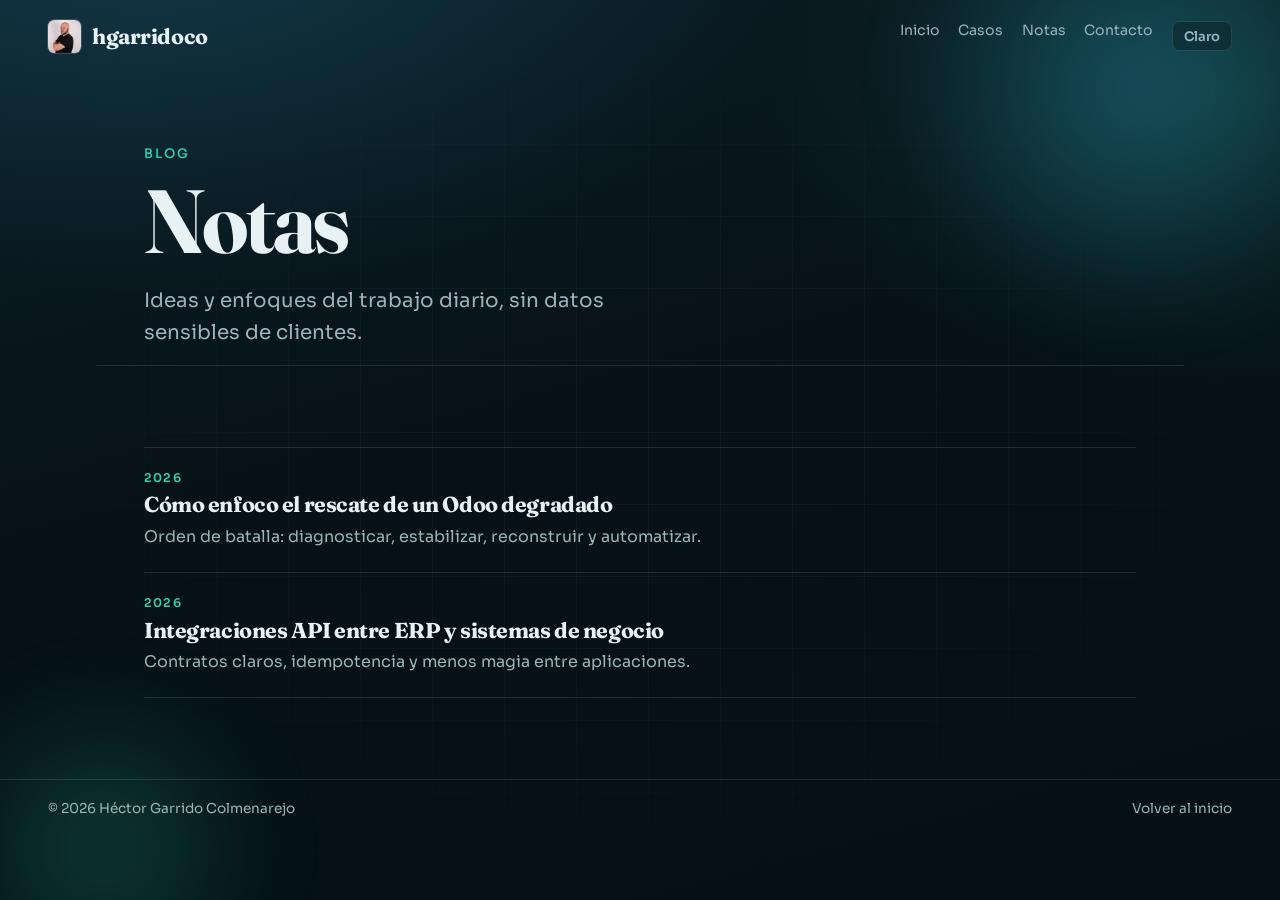
==== blog/index.html @ 60a35a7b "Ampliar el sitio con PDF, casos, blog, modo claro y pulido UX. Co-authored-by: Cursor <cursoragent@c" ====
<!DOCTYPE html>
<html lang="es">
  <head>
    <meta charset="utf-8" />
    <meta name="viewport" content="width=device-width, initial-scale=1" />
    <title>Notas · Héctor Garrido</title>
    <meta name="description" content="Apuntes técnicos de Héctor Garrido sobre Odoo, integraciones y operaciones." />
    <meta name="theme-color" content="#0b1c24" />
    <meta property="og:title" content="Notas · Héctor Garrido" />
    <meta property="og:description" content="Apuntes técnicos sobre Odoo, APIs e infraestructura." />
    <meta property="og:image" content="https://hgarridoco.github.io/assets/og-image.jpg" />
    <meta property="og:url" content="https://hgarridoco.github.io/blog/" />
    <link rel="canonical" href="https://hgarridoco.github.io/blog/" />
    <link rel="icon" href="/favicon.ico" sizes="any" />
    <script>
      try {
        var t = localStorage.getItem("hg-theme");
        if (t === "light" || t === "dark") document.documentElement.setAttribute("data-theme", t);
      } catch (e) {}
    </script>
    <link rel="preconnect" href="https://fonts.googleapis.com" />
    <link rel="preconnect" href="https://fonts.gstatic.com" crossorigin />
    <link
      href="https://fonts.googleapis.com/css2?family=Fraunces:opsz,wght@9..144,500;9..144,700&family=Sora:wght@400;500;600&display=swap"
      rel="stylesheet"
    />
    <link rel="stylesheet" href="../styles.css" />
  </head>
  <body>
    <div class="atmosphere" aria-hidden="true">
      <div class="orb orb-a"></div>
      <div class="orb orb-b"></div>
      <div class="grid"></div>
    </div>
    <header class="site-header">
      <a class="brand" href="/">
        <img class="brand-photo" src="../assets/hector-sm.jpg" alt="" width="36" height="36" />
        <span>hgarridoco</span>
      </a>
      <nav aria-label="Principal">
        <a href="/">Inicio</a>
        <a href="/#casos">Casos</a>
        <a href="/blog/">Notas</a>
        <a href="/#contacto">Contacto</a>
        <button type="button" class="theme-toggle" data-theme-toggle aria-pressed="false">
          <span data-theme-label>Claro</span>
        </button>
      </nav>
    </header>
    <main>
      <header class="post-hero reveal">
        <p class="eyebrow">Blog</p>
        <h1>Notas</h1>
        <p class="lede">Ideas y enfoques del trabajo diario, sin datos sensibles de clientes.</p>
      </header>
      <section class="section reveal">
        <div class="notes-list">
          <a class="note-card" href="rescatar-odoo-degradado.html">
            <span class="note-date">2026</span>
            <h3>Cómo enfoco el rescate de un Odoo degradado</h3>
            <p>Orden de batalla: diagnosticar, estabilizar, reconstruir y automatizar.</p>
          </a>
          <a class="note-card" href="integraciones-api-erp.html">
            <span class="note-date">2026</span>
            <h3>Integraciones API entre ERP y sistemas de negocio</h3>
            <p>Contratos claros, idempotencia y menos magia entre aplicaciones.</p>
          </a>
        </div>
      </section>
    </main>
    <footer class="site-footer">
      <span>© <span id="year"></span> Héctor Garrido Colmenarejo</span>
      <a href="/">Volver al inicio</a>
    </footer>
    <script src="../site.js" defer></script>
  </body>
</html>
---- styles.css ----
:root,
html[data-theme="dark"] {
  --ink: #e8f1f4;
  --ink-muted: #9bb4bd;
  --bg: #071218;
  --bg-deep: #041015;
  --accent: #2fd2a8;
  --accent-soft: rgba(47, 210, 168, 0.18);
  --line: rgba(232, 241, 244, 0.12);
  --glow: rgba(47, 168, 210, 0.28);
  --surface: rgba(7, 18, 24, 0.35);
  --hero-fade: rgba(7, 18, 24, 0.55);
  --hero-fade-end: rgba(4, 16, 21, 0.35);
  --page-bg:
    radial-gradient(1200px 700px at 12% -10%, rgba(47, 168, 210, 0.22), transparent 55%),
    radial-gradient(900px 600px at 95% 10%, rgba(47, 210, 168, 0.14), transparent 50%),
    linear-gradient(165deg, #0b1c24 0%, var(--bg) 45%, var(--bg-deep) 100%);
  --font-display: "Fraunces", Georgia, serif;
  --font-body: "Sora", "Segoe UI", sans-serif;
  --pad-x: clamp(1.25rem, 4vw, 3rem);
  --content: 68rem;
}

html[data-theme="light"] {
  --ink: #142429;
  --ink-muted: #4f6670;
  --bg: #eef3f4;
  --bg-deep: #e2eaec;
  --accent: #0c8a6d;
  --accent-soft: rgba(12, 138, 109, 0.12);
  --line: rgba(20, 36, 41, 0.12);
  --glow: rgba(12, 138, 109, 0.18);
  --surface: rgba(255, 255, 255, 0.55);
  --hero-fade: rgba(238, 243, 244, 0.72);
  --hero-fade-end: rgba(226, 234, 236, 0.45);
  --page-bg:
    radial-gradient(1000px 600px at 10% -5%, rgba(12, 138, 109, 0.12), transparent 50%),
    radial-gradient(900px 500px at 95% 0%, rgba(47, 120, 160, 0.1), transparent 48%),
    linear-gradient(165deg, #f7fafb 0%, var(--bg) 48%, var(--bg-deep) 100%);
}

*,
*::before,
*::after {
  box-sizing: border-box;
}

html {
  scroll-behavior: smooth;
}

html,
body {
  margin: 0;
  min-height: 100%;
}

body {
  color: var(--ink);
  font-family: var(--font-body);
  background: var(--page-bg);
  background-attachment: fixed;
  overflow-x: hidden;
  transition: color 0.25s ease, background 0.25s ease;
}

a {
  color: inherit;
  text-decoration-thickness: 1px;
  text-underline-offset: 0.18em;
}

.atmosphere {
  position: fixed;
  inset: 0;
  pointer-events: none;
  z-index: 0;
}

.orb {
  position: absolute;
  border-radius: 50%;
  filter: blur(40px);
  opacity: 0.55;
  animation: drift 14s ease-in-out infinite alternate;
}

.orb-a {
  width: 38vmax;
  height: 38vmax;
  top: -12vmax;
  right: -8vmax;
  background: radial-gradient(circle, rgba(47, 168, 210, 0.55), transparent 70%);
}

.orb-b {
  width: 28vmax;
  height: 28vmax;
  bottom: -10vmax;
  left: -6vmax;
  background: radial-gradient(circle, rgba(47, 210, 168, 0.4), transparent 70%);
  animation-duration: 18s;
  animation-delay: -4s;
}

.grid {
  position: absolute;
  inset: 0;
  background-image:
    linear-gradient(var(--line) 1px, transparent 1px),
    linear-gradient(90deg, var(--line) 1px, transparent 1px);
  background-size: 72px 72px;
  mask-image: radial-gradient(ellipse at center, black 20%, transparent 75%);
  opacity: 0.35;
}

.site-header,
main,
.site-footer {
  position: relative;
  z-index: 1;
}

.site-header {
  display: flex;
  align-items: center;
  justify-content: space-between;
  gap: 1rem;
  padding: 1.25rem var(--pad-x);
  animation: rise 0.7s ease both;
}

.brand {
  display: inline-flex;
  align-items: center;
  gap: 0.7rem;
  font-family: var(--font-display);
  font-size: 1.35rem;
  font-weight: 700;
  letter-spacing: -0.02em;
  text-decoration: none;
  flex-shrink: 0;
}

.brand-photo {
  width: 2.05rem;
  height: 2.05rem;
  object-fit: cover;
  border-radius: 0.4rem;
  box-shadow: 0 0 0 1px rgba(232, 241, 244, 0.18);
}

nav {
  display: flex;
  flex-wrap: wrap;
  justify-content: flex-end;
  gap: 0.85rem 1.15rem;
  font-size: 0.88rem;
  color: var(--ink-muted);
}

nav a {
  text-decoration: none;
  transition: color 0.2s ease;
}

nav a:hover,
nav a:focus-visible {
  color: var(--ink);
}

.hero {
  min-height: calc(100svh - 5.5rem);
  display: grid;
  grid-template-columns: minmax(0, 1.05fr) minmax(16rem, 0.9fr);
  align-items: center;
  gap: clamp(1.5rem, 4vw, 3rem);
  padding: clamp(1.5rem, 5vh, 3rem) 0 clamp(1.5rem, 5vh, 3rem) var(--pad-x);
  max-width: none;
}

.hero-copy {
  display: flex;
  flex-direction: column;
  justify-content: center;
  padding: 0.5rem 0;
  max-width: 40rem;
}

.hero-portrait {
  margin: 0;
  position: relative;
  height: min(78svh, 40rem);
  width: auto;
  aspect-ratio: 4 / 5;
  max-width: min(100%, 32rem);
  overflow: hidden;
  justify-self: end;
  animation: rise 1s ease 0.2s both;
}

.hero-portrait picture,
.hero-portrait img {
  width: 100%;
  height: 100%;
  display: block;
}

.hero-portrait::after {
  content: "";
  position: absolute;
  inset: 0;
  background:
    linear-gradient(90deg, var(--hero-fade) 0%, transparent 55%),
    linear-gradient(180deg, transparent 70%, var(--hero-fade-end) 100%);
  pointer-events: none;
}

.hero-portrait img {
  object-fit: cover;
  object-position: center 12%;
  filter: saturate(1.02) contrast(1.03);
}

.eyebrow,
.section-kicker {
  margin: 0 0 1rem;
  color: var(--accent);
  font-size: 0.82rem;
  font-weight: 500;
  letter-spacing: 0.14em;
  text-transform: uppercase;
}

.eyebrow {
  animation: rise 0.75s ease 0.08s both;
}

h1 {
  margin: 0;
  font-family: var(--font-display);
  font-size: clamp(2.8rem, 9vw, 5.6rem);
  font-weight: 700;
  line-height: 0.95;
  letter-spacing: -0.035em;
  animation: rise 0.8s ease 0.16s both;
}

.lede {
  margin: 1.35rem 0 0;
  max-width: 34rem;
  color: var(--ink-muted);
  font-size: clamp(1.05rem, 2.3vw, 1.25rem);
  line-height: 1.6;
  animation: rise 0.85s ease 0.24s both;
}

.lede a {
  color: var(--ink);
}

.cta {
  display: flex;
  flex-wrap: wrap;
  gap: 0.85rem;
  margin-top: 2rem;
  animation: rise 0.9s ease 0.32s both;
}

.button {
  display: inline-flex;
  align-items: center;
  justify-content: center;
  min-height: 2.85rem;
  padding: 0.7rem 1.25rem;
  border-radius: 0.55rem;
  border: none;
  font: inherit;
  font-size: 0.95rem;
  font-weight: 600;
  text-decoration: none;
  cursor: pointer;
  transition:
    transform 0.2s ease,
    background 0.2s ease,
    border-color 0.2s ease,
    color 0.2s ease;
}

.button:hover,
.button:focus-visible {
  transform: translateY(-1px);
}

.button.primary {
  background: var(--accent);
  color: #042018;
  box-shadow: 0 0 0 1px rgba(47, 210, 168, 0.35), 0 12px 40px var(--glow);
}

.button.ghost {
  border: 1px solid var(--line);
  background: var(--surface);
  color: var(--ink);
  backdrop-filter: blur(8px);
}

.button.ghost:hover,
.button.ghost:focus-visible,
.button.is-copied {
  border-color: rgba(232, 241, 244, 0.35);
  background: var(--accent-soft);
}

html[data-theme="light"] .button.ghost:hover,
html[data-theme="light"] .button.ghost:focus-visible,
html[data-theme="light"] .button.is-copied {
  border-color: rgba(20, 36, 41, 0.28);
}

.theme-toggle {
  appearance: none;
  border: 1px solid var(--line);
  background: var(--surface);
  color: var(--ink-muted);
  border-radius: 0.45rem;
  padding: 0.35rem 0.7rem;
  font: inherit;
  font-size: 0.82rem;
  font-weight: 600;
  cursor: pointer;
  transition: color 0.2s ease, border-color 0.2s ease, background 0.2s ease;
}

.theme-toggle:hover,
.theme-toggle:focus-visible {
  color: var(--ink);
  border-color: rgba(232, 241, 244, 0.35);
}

.section {
  padding: clamp(3.5rem, 9vh, 6rem) var(--pad-x);
  max-width: var(--content);
  margin: 0 auto;
  border-top: 1px solid var(--line);
  animation: rise 0.9s ease both;
}

.section-head {
  max-width: 40rem;
  margin-bottom: clamp(2rem, 5vw, 3rem);
}

.section-kicker {
  margin-bottom: 0.65rem;
}

.section h2 {
  margin: 0;
  font-family: var(--font-display);
  font-size: clamp(1.85rem, 3.8vw, 2.65rem);
  font-weight: 600;
  letter-spacing: -0.01em;
  line-height: 1.15;
  font-optical-sizing: auto;
}

.section-lede {
  margin: 1.1rem 0 0;
  max-width: 38rem;
  color: var(--ink-muted);
  font-size: 1.02rem;
  line-height: 1.7;
}

.profile-grid {
  display: grid;
  grid-template-columns: 1.35fr 0.9fr;
  gap: clamp(1.75rem, 4vw, 3rem);
  align-items: stretch;
}

.profile-copy {
  display: grid;
  gap: 1.75rem;
  padding-right: clamp(0rem, 2vw, 1rem);
}

.profile-block + .profile-block {
  margin-top: 0;
  padding-top: 1.75rem;
  border-top: 1px solid var(--line);
}

.facts {
  display: grid;
  gap: 1.15rem;
  align-content: start;
  padding: 1.35rem 0 0 1.5rem;
  border-top: none;
  border-left: 1px solid var(--line);
}

.profile-block h3,
.skills h3,
.job-body h3,
.project h3 {
  margin: 0 0 0.55rem;
  font-family: var(--font-display);
  font-size: 1.35rem;
  font-weight: 700;
  letter-spacing: -0.02em;
}

.profile-block p,
.skills p,
.job-body p,
.project p {
  margin: 0;
  color: var(--ink-muted);
  line-height: 1.65;
}

.fact-label {
  display: block;
  margin-bottom: 0.25rem;
  color: var(--accent);
  font-size: 0.75rem;
  font-weight: 500;
  letter-spacing: 0.12em;
  text-transform: uppercase;
}

.facts strong {
  font-weight: 600;
  font-size: 1rem;
}

.timeline {
  list-style: none;
  margin: 0;
  padding: 0;
  display: grid;
  gap: 0;
}

.job {
  display: grid;
  grid-template-columns: minmax(8rem, 12rem) 1fr;
  gap: clamp(1rem, 3vw, 2rem);
  padding: 1.75rem 0;
  border-top: 1px solid var(--line);
}

.job:last-child {
  border-bottom: 1px solid var(--line);
}

.job-meta {
  display: flex;
  flex-direction: column;
  gap: 0.35rem;
  padding-top: 0.2rem;
}

.job-period {
  color: var(--accent);
  font-size: 0.8rem;
  font-weight: 600;
  letter-spacing: 0.08em;
  text-transform: uppercase;
}

.job-place {
  color: var(--ink-muted);
  font-size: 0.92rem;
  line-height: 1.4;
}

.job-loc {
  color: var(--ink-muted);
  font-size: 0.82rem;
  line-height: 1.4;
  opacity: 0.9;
}

.job-body ul {
  margin: 1rem 0 0;
  padding: 0 0 0 1.1rem;
  color: var(--ink-muted);
  line-height: 1.55;
}

.job-body li + li {
  margin-top: 0.4rem;
}

.skills {
  display: grid;
  grid-template-columns: repeat(2, minmax(0, 1fr));
  gap: clamp(1.5rem, 4vw, 2.25rem) clamp(1.5rem, 4vw, 2.75rem);
}

.skills article {
  padding-top: 1.15rem;
  border-top: 1px solid var(--line);
}

.skill-groups {
  display: grid;
  grid-template-columns: repeat(3, minmax(0, 1fr));
  gap: clamp(2rem, 4vw, 3rem);
}

.skill-group {
  padding-top: 1.15rem;
  border-top: 1px solid var(--line);
}

.skill-group-wide {
  grid-column: 1 / -1;
}

.skill-group h3 {
  margin: 0 0 1.25rem;
  font-family: var(--font-display);
  font-size: 1.35rem;
  font-weight: 700;
  letter-spacing: -0.02em;
}

.meters {
  list-style: none;
  margin: 0;
  padding: 0;
  display: grid;
  gap: 1.05rem;
}

.meter-top {
  display: flex;
  align-items: baseline;
  justify-content: space-between;
  gap: 1rem;
  margin-bottom: 0.45rem;
  font-size: 0.95rem;
}

.meter-value {
  color: var(--accent);
  font-size: 0.82rem;
  font-weight: 600;
  letter-spacing: 0.04em;
  font-variant-numeric: tabular-nums;
}

.meter-track {
  height: 0.42rem;
  border-radius: 999px;
  background: rgba(232, 241, 244, 0.08);
  overflow: hidden;
  box-shadow: inset 0 0 0 1px rgba(232, 241, 244, 0.06);
}

.meter-fill {
  width: 0;
  height: 100%;
  border-radius: inherit;
  background: linear-gradient(90deg, #1f9f82 0%, var(--accent) 55%, #7ee7c8 100%);
  box-shadow: 0 0 18px rgba(47, 210, 168, 0.35);
  transform-origin: left center;
  transition: width 1.15s cubic-bezier(0.22, 1, 0.36, 1);
}

.skill-groups.is-animated .meter-fill {
  width: var(--level);
}

.skill-groups.is-animated .meter:nth-child(1) .meter-fill {
  transition-delay: 0.05s;
}
.skill-groups.is-animated .meter:nth-child(2) .meter-fill {
  transition-delay: 0.12s;
}
.skill-groups.is-animated .meter:nth-child(3) .meter-fill {
  transition-delay: 0.19s;
}
.skill-groups.is-animated .meter:nth-child(4) .meter-fill {
  transition-delay: 0.26s;
}
.skill-groups.is-animated .meter:nth-child(5) .meter-fill {
  transition-delay: 0.33s;
}

@media (prefers-reduced-motion: reduce) {
  .meter-fill {
    transition: none !important;
  }

  .skill-groups .meter-fill {
    width: var(--level);
  }
}

.projects {
  display: grid;
  gap: 0;
}

.project {
  display: grid;
  gap: 0.45rem;
  padding: 1.5rem 0;
  border-top: 1px solid var(--line);
  text-decoration: none;
  transition: color 0.2s ease, padding-left 0.25s ease;
}

.project:last-child {
  border-bottom: 1px solid var(--line);
}

.project:not(.project-static):hover,
.project:not(.project-static):focus-visible {
  padding-left: 0.45rem;
}

.project:not(.project-static):hover h3,
.project:not(.project-static):focus-visible h3 {
  color: var(--accent);
}

.project-top {
  display: flex;
  flex-wrap: wrap;
  align-items: baseline;
  justify-content: space-between;
  gap: 0.5rem 1rem;
}

.badge {
  color: var(--accent);
  font-size: 0.72rem;
  font-weight: 600;
  letter-spacing: 0.08em;
  text-transform: uppercase;
  white-space: nowrap;
}

.project-meta {
  color: var(--accent);
  font-size: 0.78rem;
  font-weight: 500;
  letter-spacing: 0.08em;
  text-transform: uppercase;
}

.lang-row {
  display: grid;
  grid-template-columns: repeat(2, minmax(0, 1fr));
  gap: 1.25rem;
  margin-top: clamp(2rem, 5vw, 2.75rem);
  padding-top: 1.35rem;
  border-top: 1px solid var(--line);
}

.lang-row strong {
  display: block;
  margin-top: 0.25rem;
  font-weight: 600;
}

.education .job:last-child {
  border-bottom: 1px solid var(--line);
}

.stats {
  display: grid;
  grid-template-columns: repeat(3, minmax(0, 1fr));
  gap: clamp(1.25rem, 3vw, 2rem);
}

.stats article {
  padding-top: 1.15rem;
  border-top: 1px solid var(--line);
}

.stat-value {
  margin: 0;
  font-family: var(--font-display);
  font-size: clamp(2.4rem, 5vw, 3.4rem);
  font-weight: 700;
  letter-spacing: -0.03em;
  line-height: 1;
  color: var(--accent);
}

.stat-label {
  margin: 0.75rem 0 0;
  color: var(--ink-muted);
  line-height: 1.55;
  font-size: 0.95rem;
}

.now-grid {
  display: grid;
  grid-template-columns: 1.2fr 0.8fr;
  gap: clamp(1.5rem, 4vw, 2.75rem);
  align-items: center;
}

.now-copy p {
  margin: 0;
  color: var(--ink-muted);
  line-height: 1.7;
  font-size: 1.05rem;
}

.now-copy p + p {
  margin-top: 1rem;
}

.now-photo {
  margin: 0;
}

.now-photo img {
  width: 100%;
  aspect-ratio: 4 / 5;
  object-fit: cover;
  object-position: center 12%;
  display: block;
}

.now-photo figcaption {
  margin-top: 0.75rem;
  color: var(--ink-muted);
  font-size: 0.85rem;
}

.cases {
  display: grid;
  gap: 0;
}

.case {
  padding: 1.75rem 0;
  border-top: 1px solid var(--line);
}

.case:last-child {
  border-bottom: 1px solid var(--line);
}

.case-kicker {
  margin: 0 0 0.55rem;
  color: var(--accent);
  font-size: 0.75rem;
  font-weight: 600;
  letter-spacing: 0.1em;
  text-transform: uppercase;
}

.case h3 {
  margin: 0 0 1.25rem;
  font-family: var(--font-display);
  font-size: clamp(1.35rem, 2.5vw, 1.7rem);
  letter-spacing: -0.02em;
}

.case-steps {
  display: grid;
  grid-template-columns: repeat(3, minmax(0, 1fr));
  gap: 1.25rem;
}

.case-steps h4 {
  margin: 0 0 0.4rem;
  font-size: 0.8rem;
  letter-spacing: 0.08em;
  text-transform: uppercase;
  color: var(--accent);
}

.case-steps p {
  margin: 0;
  color: var(--ink-muted);
  line-height: 1.6;
  font-size: 0.95rem;
}

.stack-row {
  display: flex;
  flex-wrap: wrap;
  gap: 0.55rem;
  margin: 0 0 2rem;
}

.stack-chip {
  display: inline-flex;
  align-items: center;
  gap: 0.45rem;
  padding: 0.4rem 0.75rem;
  border: 1px solid var(--line);
  background: var(--surface);
  font-size: 0.85rem;
  font-weight: 500;
}

.stack-dot {
  width: 0.45rem;
  height: 0.45rem;
  border-radius: 50%;
  background: var(--accent);
  box-shadow: 0 0 10px var(--glow);
}

.notes-list {
  display: grid;
  gap: 0;
}

.note-card {
  display: grid;
  gap: 0.4rem;
  padding: 1.4rem 0;
  border-top: 1px solid var(--line);
  text-decoration: none;
  transition: padding-left 0.25s ease;
}

.note-card:last-child {
  border-bottom: 1px solid var(--line);
}

.note-card:hover,
.note-card:focus-visible {
  padding-left: 0.4rem;
}

.note-card h3 {
  margin: 0;
  font-family: var(--font-display);
  font-size: 1.35rem;
  letter-spacing: -0.02em;
}

.note-card p {
  margin: 0;
  color: var(--ink-muted);
  line-height: 1.55;
}

.note-date {
  color: var(--accent);
  font-size: 0.75rem;
  font-weight: 600;
  letter-spacing: 0.1em;
  text-transform: uppercase;
}

.notes-more {
  margin: 1.25rem 0 0;
}

.notes-more a {
  color: var(--accent);
  text-decoration: none;
  font-weight: 600;
}

.reveal {
  opacity: 0;
  transform: translateY(18px);
  transition:
    opacity 0.7s ease,
    transform 0.7s ease;
}

.reveal.is-visible {
  opacity: 1;
  transform: translateY(0);
}

.prose {
  max-width: 42rem;
}

.prose p,
.prose li {
  color: var(--ink-muted);
  line-height: 1.75;
}

.prose h2 {
  margin: 2rem 0 0.75rem;
  font-family: var(--font-display);
  font-size: 1.45rem;
}

.prose ul {
  padding-left: 1.15rem;
}

.post-hero {
  padding: clamp(2.5rem, 8vh, 4.5rem) var(--pad-x) 1rem;
  max-width: var(--content);
  margin: 0 auto;
}

.post-hero .eyebrow {
  animation: none;
}

.section-contact .contact-row {
  display: flex;
  flex-wrap: wrap;
  gap: 0.85rem;
}

.site-footer {
  display: flex;
  flex-wrap: wrap;
  justify-content: space-between;
  gap: 0.75rem 1.5rem;
  padding: 1.25rem var(--pad-x) 1.75rem;
  border-top: 1px solid var(--line);
  color: var(--ink-muted);
  font-size: 0.85rem;
}

.site-footer a {
  text-decoration: none;
}

.site-footer a:hover,
.site-footer a:focus-visible {
  color: var(--ink);
}

@keyframes rise {
  from {
    opacity: 0;
    transform: translateY(14px);
  }
  to {
    opacity: 1;
    transform: translateY(0);
  }
}

@keyframes drift {
  from {
    transform: translate3d(0, 0, 0) scale(1);
  }
  to {
    transform: translate3d(-3%, 4%, 0) scale(1.08);
  }
}

@media (prefers-reduced-motion: reduce) {
  html {
    scroll-behavior: auto;
  }

  *,
  *::before,
  *::after {
    animation: none !important;
    transition: none !important;
  }

  .reveal {
    opacity: 1;
    transform: none;
  }
}

@media (max-width: 960px) {
  .hero {
    grid-template-columns: 1fr;
    padding: 0 var(--pad-x) 2.5rem;
    min-height: auto;
    align-items: start;
  }

  .hero-copy {
    order: 2;
    padding: 1.75rem 0 0;
    max-width: none;
  }

  .hero-portrait {
    order: 1;
    justify-self: stretch;
    height: auto;
    width: 100%;
    max-width: none;
    aspect-ratio: 5 / 4;
  }

  .now-grid,
  .stats,
  .case-steps {
    grid-template-columns: 1fr;
  }
}

@media (max-width: 1100px) {
  .skill-groups {
    grid-template-columns: repeat(2, minmax(0, 1fr));
  }
}

@media (max-width: 860px) {
  .profile-grid,
  .skills,
  .skill-groups,
  .job,
  .lang-row {
    grid-template-columns: 1fr;
  }

  .facts {
    margin-top: 0.25rem;
    padding: 1.35rem 0 0;
    border-left: none;
    border-top: 1px solid var(--line);
  }
}

@media (max-width: 640px) {
  .site-header {
    align-items: flex-start;
    flex-direction: column;
  }

  nav {
    justify-content: flex-start;
  }
}
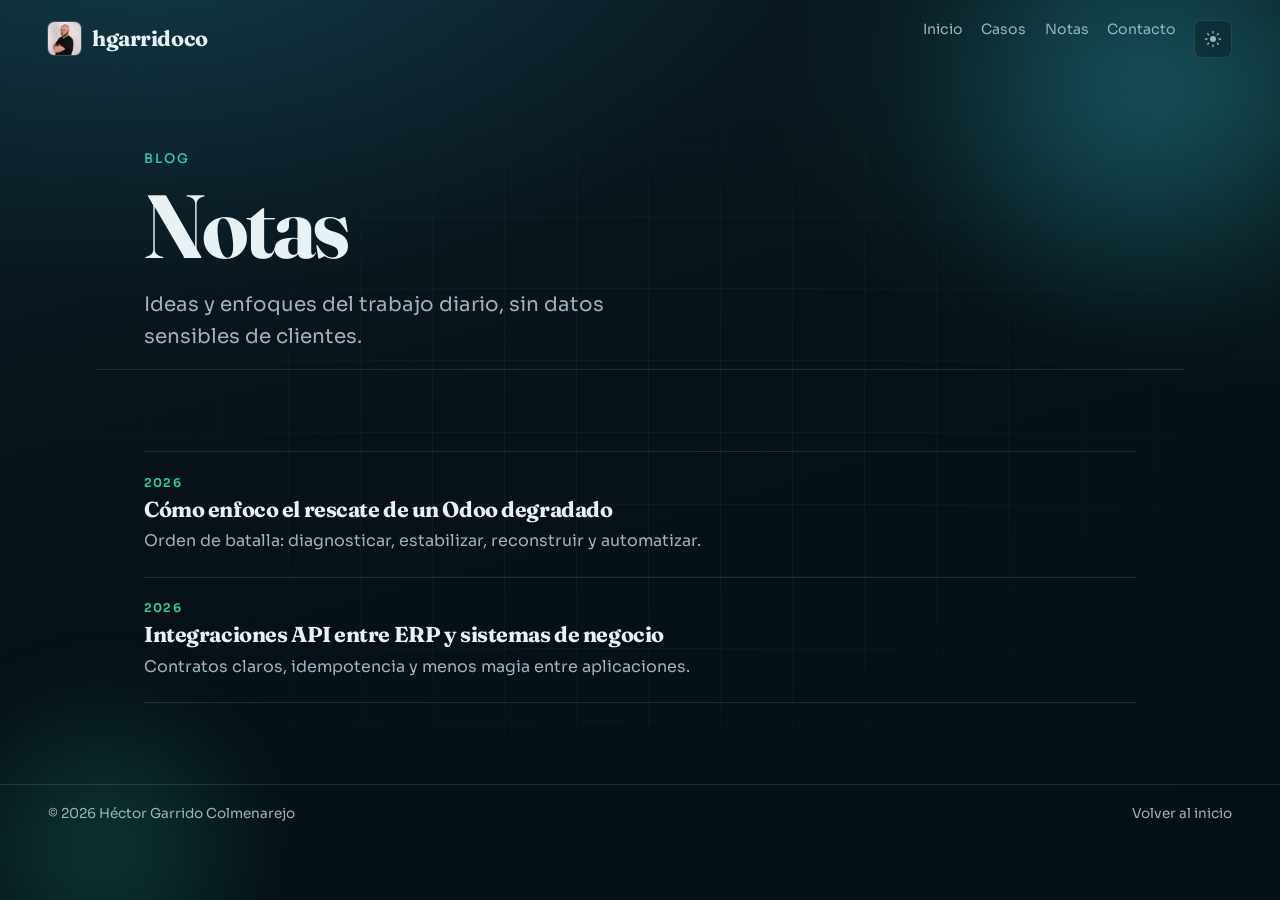
==== commit 7f72d96d: "Actualizar el toggle sol/luna también en las páginas del blog. Co-authored-by: Cursor <cursoragent@c" ====
--- a/blog/index.html
+++ b/blog/index.html
@@ -42,8 +42,23 @@
         <a href="/#casos">Casos</a>
         <a href="/blog/">Notas</a>
         <a href="/#contacto">Contacto</a>
-        <button type="button" class="theme-toggle" data-theme-toggle aria-pressed="false">
-          <span data-theme-label>Claro</span>
+                <button type="button" class="theme-toggle" data-theme-toggle aria-pressed="false" title="Cambiar tema">
+          <svg class="theme-icon theme-icon-sun" viewBox="0 0 24 24" aria-hidden="true" width="18" height="18">
+            <circle cx="12" cy="12" r="4" fill="currentColor" />
+            <path
+              d="M12 2v2M12 20v2M4.93 4.93l1.41 1.41M17.66 17.66l1.41 1.41M2 12h2M20 12h2M4.93 19.07l1.41-1.41M17.66 6.34l1.41-1.41"
+              fill="none"
+              stroke="currentColor"
+              stroke-width="1.8"
+              stroke-linecap="round"
+            />
+          </svg>
+          <svg class="theme-icon theme-icon-moon" viewBox="0 0 24 24" aria-hidden="true" width="18" height="18">
+            <path
+              d="M21 14.5A8.5 8.5 0 0 1 9.5 3 7 7 0 1 0 21 14.5Z"
+              fill="currentColor"
+            />
+          </svg>
         </button>
       </nav>
     </header>
--- a/styles.css
+++ b/styles.css
@@ -324,10 +324,12 @@
   background: var(--surface);
   color: var(--ink-muted);
   border-radius: 0.45rem;
-  padding: 0.35rem 0.7rem;
-  font: inherit;
-  font-size: 0.82rem;
-  font-weight: 600;
+  width: 2.35rem;
+  height: 2.35rem;
+  padding: 0;
+  display: inline-flex;
+  align-items: center;
+  justify-content: center;
   cursor: pointer;
   transition: color 0.2s ease, border-color 0.2s ease, background 0.2s ease;
 }
@@ -336,6 +338,19 @@
 .theme-toggle:focus-visible {
   color: var(--ink);
   border-color: rgba(232, 241, 244, 0.35);
+}
+
+.theme-icon {
+  display: none;
+}
+
+html[data-theme="dark"] .theme-icon-sun,
+html:not([data-theme]) .theme-icon-sun {
+  display: block;
+}
+
+html[data-theme="light"] .theme-icon-moon {
+  display: block;
 }
 
 .section {
@@ -702,11 +717,66 @@
   font-size: 0.95rem;
 }
 
+.meter-name {
+  display: inline-flex;
+  align-items: center;
+  gap: 0.45rem;
+}
+
+.skill-icon {
+  width: 1.05rem;
+  height: 1.05rem;
+  display: inline-block;
+  flex-shrink: 0;
+  background-color: var(--ink);
+  -webkit-mask: var(--icon) center / contain no-repeat;
+  mask: var(--icon) center / contain no-repeat;
+  opacity: 0.92;
+}
+
+.stack-chip .skill-icon {
+  background-color: var(--accent);
+}
+
 .now-grid {
   display: grid;
   grid-template-columns: 1.2fr 0.8fr;
   gap: clamp(1.5rem, 4vw, 2.75rem);
   align-items: center;
+}
+
+.focus-grid {
+  display: grid;
+  grid-template-columns: repeat(3, minmax(0, 1fr));
+  gap: clamp(1.25rem, 3vw, 2rem);
+}
+
+.focus-item {
+  padding-top: 1.15rem;
+  border-top: 1px solid var(--line);
+}
+
+.focus-num {
+  display: block;
+  margin-bottom: 0.65rem;
+  color: var(--accent);
+  font-size: 0.75rem;
+  font-weight: 600;
+  letter-spacing: 0.12em;
+}
+
+.focus-item h3 {
+  margin: 0 0 0.55rem;
+  font-family: var(--font-display);
+  font-size: 1.25rem;
+  letter-spacing: -0.02em;
+}
+
+.focus-item p {
+  margin: 0;
+  color: var(--ink-muted);
+  line-height: 1.55;
+  font-size: 0.95rem;
 }
 
 .now-copy p {
@@ -807,14 +877,6 @@
   font-weight: 500;
 }
 
-.stack-dot {
-  width: 0.45rem;
-  height: 0.45rem;
-  border-radius: 50%;
-  background: var(--accent);
-  box-shadow: 0 0 10px var(--glow);
-}
-
 .notes-list {
   display: grid;
   gap: 0;
@@ -1001,7 +1063,8 @@
 
   .now-grid,
   .stats,
-  .case-steps {
+  .case-steps,
+  .focus-grid {
     grid-template-columns: 1fr;
   }
 }
